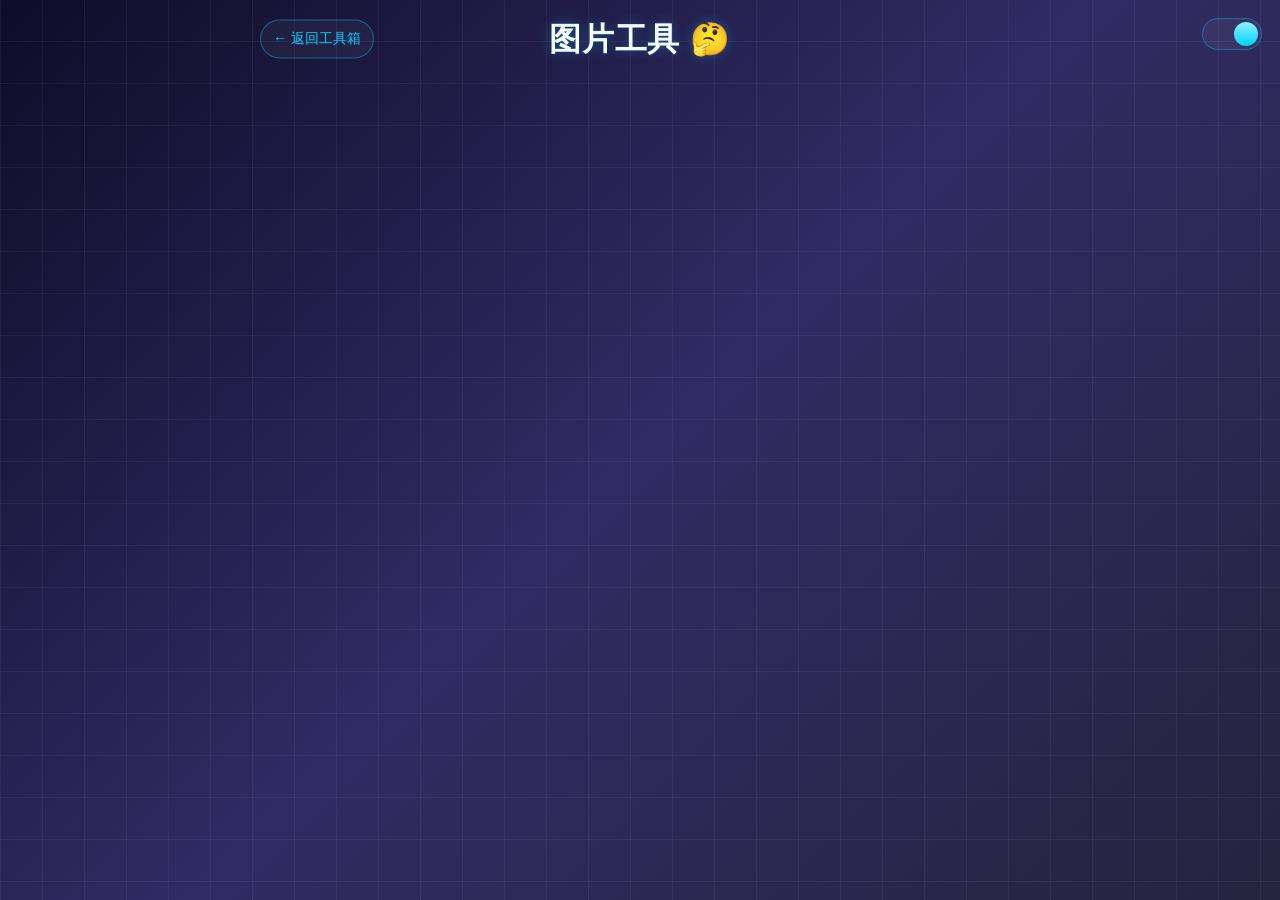
==== image-tools/image-tools.html @ 979f2af1 "更改： 1. 各个主题在工具页内部可变 2. 简单的图像编辑技术，可复制处理后图像 后续： 1. 增加图像旋转、翻转功能 2. 增加图像删除功能（什么，居然无法删除？）" ====
<!DOCTYPE html>
<html lang="zh-CN">
<head>
    <meta charset="UTF-8">
    <meta name="viewport" content="width=device-width, initial-scale=1.0">
    <script>
        (function () {
            var key = "theme_manual_override";
            var theme = null;
            try {
                var saved = window.localStorage.getItem(key);
                if (saved === "light" || saved === "dark") theme = saved;
            } catch (_) {}
            if (!theme) {
                var hour = new Date().getHours();
                theme = (hour >= 19 || hour < 7) ? "dark" : "light";
            }
            document.documentElement.setAttribute("data-theme", theme);
        })();
    </script>
    <link rel="icon" type="image/svg+xml" href="../things/puzzle.svg">
    <title>图片工具</title>
    <link rel="stylesheet" href="../theme/light-theme.css">
    <link rel="stylesheet" href="../theme/dark-theme.css">
    <link rel="stylesheet" href="../theme/common-styles.css">
    <link rel="stylesheet" href="./image-tools.css">
</head>
<body class="image-tool-page">
<button class="theme-toggle" id="themeToggle" title="切换主题" aria-label="切换主题" aria-pressed="false">
    <span class="theme-toggle-slider"></span>
</button>

<div class="image-topbar">
    <a href="../index.html" class="back-link">← 返回工具箱</a>
    <h1 class="main-title"><span class="title-wrap">图片工具<span class="help-icon" id="imageHelpBtn" title="查看帮助">🤔</span></span></h1>
</div>

<main class="image-stage" id="imageStage" tabindex="0" aria-label="图片画布">
    <div class="image-layer" id="imageLayer"></div>
    <div class="image-selection" id="imageSelection" hidden>
        <span class="image-resize-handle image-handle-nw" data-handle="nw"></span>
        <span class="image-resize-handle image-handle-n" data-handle="n"></span>
        <span class="image-resize-handle image-handle-ne" data-handle="ne"></span>
        <span class="image-resize-handle image-handle-e" data-handle="e"></span>
        <span class="image-resize-handle image-handle-se" data-handle="se"></span>
        <span class="image-resize-handle image-handle-s" data-handle="s"></span>
        <span class="image-resize-handle image-handle-sw" data-handle="sw"></span>
        <span class="image-resize-handle image-handle-w" data-handle="w"></span>
    </div>
</main>

<div class="image-context-menu" id="imageContextMenu">
    <button type="button" data-action="open-color">改变颜色</button>
</div>

<aside class="image-color-panel" id="imageColorPanel" aria-label="改变颜色" hidden>
    <div class="image-panel-head">
        <strong>改变颜色</strong>
        <button class="image-panel-close" id="imageColorPanelClose" type="button" aria-label="关闭">&times;</button>
    </div>

    <details class="image-panel-section" data-section="opacity">
        <summary>改变透明度</summary>
        <div class="image-panel-body">
            <label class="image-control-field">
                <span>透明度</span>
                <input class="image-number-input" type="number" min="0" max="100" step="1" data-control="opacity-number">
            </label>
            <label class="image-control-field image-slider-field">
                <span>0%-100%</span>
                <input type="range" min="0" max="100" step="1" data-control="opacity-range">
            </label>
        </div>
    </details>

    <details class="image-panel-section" data-section="saturation">
        <summary>改变饱和度</summary>
        <div class="image-panel-body">
            <label class="image-control-field">
                <span>饱和度</span>
                <input class="image-number-input" type="number" min="0" max="200" step="1" data-control="saturation-number">
            </label>
            <label class="image-control-field image-slider-field">
                <span>0%-200%</span>
                <input type="range" min="0" max="200" step="1" data-control="saturation-range">
            </label>
        </div>
    </details>

    <details class="image-panel-section" data-section="brightness">
        <summary>改变亮度</summary>
        <div class="image-panel-body">
            <label class="image-control-field">
                <span>亮度</span>
                <input class="image-number-input" type="number" min="0" max="200" step="1" data-control="brightness-number">
            </label>
            <label class="image-control-field image-slider-field">
                <span>0%-200%</span>
                <input type="range" min="0" max="200" step="1" data-control="brightness-range">
            </label>
        </div>
    </details>

    <details class="image-panel-section" data-section="binary">
        <summary>二值图像</summary>
        <div class="image-panel-body image-binary-body">
            <label class="image-control-field">
                <span>阈值</span>
                <input class="image-number-input" type="number" min="0" max="255" step="1" data-control="threshold-number">
            </label>
            <label class="image-control-field image-slider-field">
                <span>0-255</span>
                <input type="range" min="0" max="255" step="1" data-control="threshold-range">
            </label>
            <button class="image-action-btn" type="button" data-action="generate-binary">生成</button>
            <button class="image-action-btn image-ghost-btn" type="button" data-action="restore-original">恢复原图</button>
        </div>
    </details>
</aside>

<div class="modal" id="imageHelpModal">
    <div class="modal-content">
        <span class="modal-close" id="imageHelpClose">&times;</span>
        <h2 class="modal-title">使用说明</h2>
        <div class="modal-body">
            <p>1. 在页面任意位置按 Ctrl+V 粘贴剪切板图片。</p>
            <p>2. 点击图片选中，拖动图片可移动，拖动边缘可拉伸，拖动四角可等比缩放。</p>
            <p>3. 右键选中图片可打开颜色调整面板。</p>
            <p>4. Ctrl+C 可复制当前选中图片，Ctrl+Z / Ctrl+Y 可撤销或前进。</p>
            <p>5. 操作画布后顶部标题会收起，悬停标题区域会展开。</p>
        </div>
    </div>
</div>

<div class="toast" id="toast"></div>

<script src="../theme/theme-system.js"></script>
<script src="../theme/cache-client.js" defer></script>
<script src="./js/state.js"></script>
<script src="./js/history.js"></script>
<script src="./js/color/binary.js"></script>
<script src="./js/interactions/clipboard.js"></script>
<script src="./js/interactions/select-move-resize.js"></script>
<script src="./js/interactions/context-menu.js"></script>
<script src="./js/color/filter-controls.js"></script>
<script src="./js/color/color-panel.js"></script>
<script src="./js/app.js"></script>
</body>
</html>
---- theme/light-theme.css ----
﻿/* Light Theme Tokens */
:root,
[data-theme="light"] {
    color-scheme: light;
    --bg-gradient: linear-gradient(180deg, #e3677eef 0%, #cd8668ef 100%);
    --bg-solid: #fffffff2;
    --surface-1: #fffffff2;
    --surface-2: #ffffff9d;
    --surface-3: #fffffff2;
    --line: rgba(21, 38, 74, 0.12);
    --line-strong: rgba(35, 61, 108, 0.24);
    --text-main: #162033;
    --text-sub: #5b6985;
    --title-main: #1b2a45;
    --title-glow: #1b2a45c7;
    --primary: #2b75ff;
    --primary-soft: rgba(43, 117, 255, 0.12);
    --primary-glow: rgba(22, 40, 75, 0.2);
    --accent: #11b883;
    --danger: #e44d5f;
    --danger-soft: rgba(228, 77, 95, 0.14);
    --toast-bg: rgba(248, 252, 255, 0.95);
    --toast-text: #0f213f;
    --shadow-1: 0 16px 34px rgba(31, 55, 96, 0.12);
    --shadow-2: 0 24px 48px rgba(21, 39, 78, 0.16);
    --focus-ring: 0 0 0 3px rgba(43, 117, 255, 0.22);
}
---- theme/dark-theme.css ----
﻿/* Dark Theme Tokens */
[data-theme="dark"] {
    color-scheme: dark;
    --bg-gradient: linear-gradient(135deg, #0f0c29, #302b63, #24243e);
    --bg-solid: #17162a;
    --surface-1: rgba(255, 255, 255, 0.06);
    --surface-2: rgba(255, 255, 255, 0.03);
    --surface-3: rgba(18, 18, 32, 0.48);
    --line: rgba(255, 255, 255, 0.1);
    --line-strong: rgba(0, 210, 255, 0.34);
    --text-main: #e0e6f2;
    --text-sub: #99a4be;
    --title-main: #f2fbff;
    --title-glow: rgba(0, 210, 255, 0.3);
    --primary: #00d2ff;
    --primary-soft: rgba(0, 210, 255, 0.14);
    --primary-glow: rgba(0, 210, 255, 0.3);
    --accent: #00ff88;
    --danger: #ff5f73;
    --danger-soft: rgba(255, 95, 115, 0.16);
    --toast-bg: rgba(14, 18, 33, 0.94);
    --toast-text: #e6f8ff;
    --shadow-1: 0 18px 36px rgba(0, 0, 0, 0.4);
    --shadow-2: 0 26px 52px rgba(0, 0, 0, 0.46);
    --focus-ring: 0 0 0 3px rgba(0, 210, 255, 0.26);
}
---- theme/common-styles.css ----
﻿/* Unified Common Styles */
* {
    box-sizing: border-box;
}

html,
body {
    margin: 0;
    padding: 0;
}

body {
    font-family: "Segoe UI", "PingFang SC", "Microsoft YaHei", sans-serif;
    line-height: 1.6;
    color: var(--text-main);
    background: var(--bg-gradient);
    min-height: 100vh;
    -webkit-font-smoothing: antialiased;
}

a {
    color: inherit;
}

.container {
    width: min(900px, calc(100% - 28px));
    margin: 0 auto;
    padding: 22px 0 36px;
}

.container.tool-container {
    width: min(700px, calc(100% - 28px));
}

.back-link {
    display: inline-flex;
    align-items: center;
    gap: 6px;
    color: var(--primary);
    text-decoration: none;
    font-size: 0.9rem;
    padding: 7px 12px;
    border-radius: 999px;
    border: 1px solid color-mix(in srgb, var(--primary) 40%, transparent);
    background: color-mix(in srgb, var(--surface-1) 74%, transparent);
    transition: transform 0.24s ease, background-color 0.24s ease, border-color 0.24s ease, box-shadow 0.24s ease;
}

.back-link:hover {
    transform: translateY(-2px);
    background: color-mix(in srgb, var(--primary-soft) 70%, var(--surface-1));
    box-shadow: 0 8px 18px color-mix(in srgb, var(--primary-glow) 34%, transparent);
}

.back-link:active {
    transform: translateY(0) scale(0.98);
}

.main-title {
    text-align: center;
    margin: 14px 0 22px;
    color: var(--title-main);
    text-shadow: 0 0 12px var(--title-glow);
    letter-spacing: 0.9px;
    font-weight: 700;
}

.main-panel,
.key-section,
.convert-section,
.glass-panel {
    background: var(--surface-2);
    border: 1px solid var(--line);
    border-radius: 14px;
    box-shadow: var(--shadow-1);
}

.text-input,
.key-input,
.search-input,
.input-field,
.text-output,
.rail-input {
    width: 100%;
    min-height: 44px;
    padding: 10px 12px;
    border-radius: 10px;
    border: 1px solid var(--line);
    background: var(--surface-3);
    color: var(--text-main);
    font-family: inherit;
    font-size: 0.93rem;
    outline: none;
    transition: border-color 0.2s ease, box-shadow 0.2s ease, background-color 0.2s ease;
}

.text-input::placeholder,
.key-input::placeholder,
.search-input::placeholder {
    color: color-mix(in srgb, var(--text-sub) 86%, transparent);
}

.text-input:focus,
.key-input:focus,
.search-input:focus,
.input-field:focus,
.text-output:focus,
.rail-input:focus {
    border-color: color-mix(in srgb, var(--primary) 78%, white 22%);
    box-shadow: var(--focus-ring);
}

.btn,
button,
.icon-btn,
.action-btn,
.theme-toggle {
    font-family: inherit;
}

.btn,
.icon-btn,
.action-btn {
    min-height: 44px;
    padding: 0 14px;
    border-radius: 10px;
    border: 1px solid color-mix(in srgb, var(--primary) 38%, transparent);
    background: color-mix(in srgb, var(--primary-soft) 74%, transparent);
    color: var(--text-main);
    cursor: pointer;
    transition: transform 0.2s ease, background-color 0.2s ease, border-color 0.2s ease, box-shadow 0.2s ease;
}

.btn:hover,
.icon-btn:hover,
.action-btn:hover {
    transform: translateY(-2px);
    background: color-mix(in srgb, var(--primary-soft) 88%, transparent);
    border-color: color-mix(in srgb, var(--primary) 54%, transparent);
    box-shadow: 0 10px 20px color-mix(in srgb, var(--primary-glow) 24%, transparent);
}

.btn:active,
.icon-btn:active,
.action-btn:active,
.theme-toggle:active {
    transform: translateY(0) scale(0.98);
    filter: brightness(0.95);
}

.btn-decrypt {
    color: color-mix(in srgb, var(--primary) 80%, white 20%);
    border-color: color-mix(in srgb, var(--primary) 58%, transparent);
    background: color-mix(in srgb, var(--primary-soft) 84%, transparent);
}

.btn-encrypt {
    color: color-mix(in srgb, var(--accent) 74%, white 26%);
    border-color: color-mix(in srgb, var(--accent) 45%, transparent);
    background: color-mix(in srgb, var(--accent) 17%, transparent);
}

.btn.error,
.action-btn.warn,
.icon-btn.close,
button.warn {
    color: color-mix(in srgb, var(--danger) 72%, white 28%);
    border-color: color-mix(in srgb, var(--danger) 54%, transparent);
    background: var(--danger-soft);
}

.shake,
.text-input.error,
.key-input.error,
.btn.error,
.error-shake {
    animation: shake 0.25s linear;
}

.toast {
    position: fixed;
    left: 50%;
    bottom: 24px;
    transform: translateX(-50%) translateY(18px);
    background: var(--toast-bg);
    color: var(--toast-text);
    border: 1px solid color-mix(in srgb, var(--primary) 42%, transparent);
    border-radius: 10px;
    padding: 10px 14px;
    box-shadow: var(--shadow-1);
    opacity: 0;
    pointer-events: none;
    transition: opacity 0.26s ease, transform 0.26s ease;
    z-index: 2100;
}

.toast.show {
    opacity: 1;
    transform: translateX(-50%) translateY(0);
}

.modal {
    visibility: hidden;
    opacity: 0;
    position: fixed;
    inset: 0;
    background: rgba(0, 0, 0, 0);
    transition: opacity 0.28s ease, background-color 0.28s ease;
    z-index: 2000;
}

.modal.show {
    visibility: visible;
    opacity: 1;
    background: rgba(0, 0, 0, 0.68);
}

.modal-content {
    position: absolute;
    left: 50%;
    top: 50%;
    transform: translate(-50%, -50%);
    width: min(560px, calc(100% - 26px));
    max-height: 80vh;
    overflow-y: auto;
    padding: 22px;
    border-radius: 14px;
    background: var(--surface-1);
    border: 1px solid var(--line-strong);
    box-shadow: var(--shadow-2);
}

.modal:not(.show) .modal-content {
    opacity: 0;
    transform: translate(-50%, calc(-50% + 20px));
}

.modal.show .modal-content {
    opacity: 1;
    transform: translate(-50%, -50%);
    transition: transform 0.28s ease, opacity 0.28s ease;
}

.theme-toggle {
    position: fixed;
    top: 18px;
    right: 18px;
    width: 60px;
    height: 32px;
    border-radius: 16px;
    border: 1px solid var(--line-strong);
    background: color-mix(in srgb, var(--surface-1) 88%, transparent);
    cursor: pointer;
    transition: background-color 0.25s ease, border-color 0.25s ease, box-shadow 0.25s ease;
    z-index: 2100;
}

.theme-toggle:hover {
    box-shadow: 0 10px 18px color-mix(in srgb, var(--primary-glow) 26%, transparent);
}

.theme-toggle-slider {
    position: absolute;
    left: 3px;
    top: 3px;
    width: 24px;
    height: 24px;
    border-radius: 50%;
    background: linear-gradient(180deg, #ea4e7def, #ff6d87ef);
    transition: transform 0.28s cubic-bezier(0.4, 0, 0.2, 1), background 0.28s ease;
}

[data-theme="dark"] .theme-toggle-slider {
    transform: translateX(28px);
    background: linear-gradient(180deg, #8ff0ff, #00d2ff);
}

@keyframes shake {
    0% { transform: translateX(0); }
    25% { transform: translateX(-5px); }
    50% { transform: translateX(4px); }
    75% { transform: translateX(-4px); }
    100% { transform: translateX(0); }
}

/* ── 页面入场动画（任意工具页挂 .page-enter 即可）────────── */
@keyframes pageEnter {
    from { opacity: 0; transform: translateY(14px); }
    to   { opacity: 1; transform: translateY(0); }
}

.page-enter {
    animation: pageEnter 0.34s ease both;
}

/* ── 标题行（工具名 + 帮助按钮）────────────────────────────── */
.title-wrap {
    display: inline-flex;
    justify-content: center;
    align-items: center;
    gap: 10px;
}

.help-icon {
    display: inline-flex;
    align-items: center;
    justify-content: center;
    width: 32px;
    height: 32px;
    border-radius: 50%;
    border: 1px solid var(--line-strong);
    background: var(--primary-soft);
    cursor: pointer;
    transition: transform 0.2s ease, background-color 0.2s ease;
}

.help-icon:hover {
    transform: translateY(-2px) scale(1.04);
    background: color-mix(in srgb, var(--primary-soft) 86%, transparent);
}

@media (max-width: 700px) {
    .container,
    .container.tool-container {
        width: calc(100% - 20px);
    }

    .theme-toggle {
        top: 12px;
        right: 12px;
    }
}
---- image-tools/image-tools.css ----
html,
body {
    width: 100%;
    height: 100%;
    overflow: hidden;
}

.image-tool-page {
    min-height: 100vh;
}

.image-topbar {
    position: fixed;
    left: 50%;
    top: 10px;
    z-index: 1400;
    width: min(760px, calc(100% - 24px));
    min-height: 58px;
    transform: translateX(-50%);
    transition: opacity .24s ease, transform .28s ease;
    pointer-events: none;
}

.image-topbar .back-link {
    position: absolute;
    left: 0;
    top: 50%;
    transform: translateY(-50%);
    pointer-events: auto;
}

.image-topbar .back-link:hover {
    transform: translateY(calc(-50% - 2px));
}

.image-topbar .back-link:active {
    transform: translateY(-50%) scale(.98);
}

.image-topbar .main-title {
    margin: 0;
    line-height: 58px;
    pointer-events: none;
    transition: font-size .28s ease;
}

.image-topbar .help-icon {
    width: auto;
    height: auto;
    border: 0;
    border-radius: 0;
    background: transparent;
    padding: 0;
    box-shadow: none;
    pointer-events: auto;
}

.image-topbar .help-icon:hover {
    background: transparent;
    transform: scale(1.08);
}

body.canvas-active .image-topbar:not(:hover):not(:focus-within) {
    opacity: .84;
    transform: translateX(-50%) translateY(-4px);
}

body.canvas-active .image-topbar:not(:hover):not(:focus-within) .back-link {
    opacity: 0;
    pointer-events: none;
}

body.canvas-active .image-topbar:not(:hover):not(:focus-within) .main-title {
    font-size: 1.04rem;
}

.image-stage {
    position: fixed;
    inset: 0;
    overflow: hidden;
    background:
        linear-gradient(90deg, color-mix(in srgb, var(--line) 46%, transparent) 1px, transparent 1px),
        linear-gradient(0deg, color-mix(in srgb, var(--line) 46%, transparent) 1px, transparent 1px),
        var(--bg-gradient);
    background-size: 42px 42px, 42px 42px, auto;
    cursor: default;
    touch-action: none;
    user-select: none;
}

.image-stage:focus {
    outline: none;
}

.image-stage.image-dragging,
.image-stage.image-dragging .image-node {
    cursor: grabbing;
}

.image-layer {
    position: absolute;
    inset: 0;
}

.image-node {
    position: absolute;
    display: block;
    min-width: 32px;
    min-height: 32px;
    border: 0;
    background: transparent;
    cursor: grab;
    touch-action: none;
    user-select: none;
}

.image-node.selected {
    cursor: grab;
}

.image-node:active {
    cursor: grabbing;
}

.image-node img {
    display: block;
    width: 100%;
    height: 100%;
    object-fit: fill;
    border-radius: 2px;
    box-shadow: 0 10px 28px rgba(0, 0, 0, .18);
    pointer-events: none;
    user-select: none;
    -webkit-user-drag: none;
}

.image-selection {
    position: absolute;
    z-index: 1300;
    border: 1px solid color-mix(in srgb, var(--primary) 80%, white 20%);
    box-shadow:
        0 0 0 1px color-mix(in srgb, var(--surface-1) 82%, transparent),
        0 0 20px color-mix(in srgb, var(--primary-glow) 38%, transparent);
    pointer-events: none;
}

.image-resize-handle {
    position: absolute;
    display: block;
    width: 16px;
    height: 16px;
    border: 2px solid color-mix(in srgb, var(--primary) 82%, white 18%);
    border-radius: 50%;
    background: var(--surface-1);
    box-shadow: 0 3px 10px rgba(0, 0, 0, .22);
    pointer-events: auto;
}

.image-resize-handle::before {
    content: "";
    position: absolute;
    inset: -14px;
}

.image-handle-nw {
    left: 0;
    top: 0;
    transform: translate(-50%, -50%);
    cursor: nwse-resize;
}

.image-handle-n {
    left: 50%;
    top: 0;
    transform: translate(-50%, -50%);
    cursor: ns-resize;
}

.image-handle-ne {
    right: 0;
    top: 0;
    transform: translate(50%, -50%);
    cursor: nesw-resize;
}

.image-handle-e {
    right: 0;
    top: 50%;
    transform: translate(50%, -50%);
    cursor: ew-resize;
}

.image-handle-se {
    right: 0;
    bottom: 0;
    transform: translate(50%, 50%);
    cursor: nwse-resize;
}

.image-handle-s {
    left: 50%;
    bottom: 0;
    transform: translate(-50%, 50%);
    cursor: ns-resize;
}

.image-handle-sw {
    left: 0;
    bottom: 0;
    transform: translate(-50%, 50%);
    cursor: nesw-resize;
}

.image-handle-w {
    left: 0;
    top: 50%;
    transform: translate(-50%, -50%);
    cursor: ew-resize;
}

.image-context-menu {
    position: fixed;
    z-index: 2200;
    display: none;
    min-width: 150px;
    padding: 6px;
    border: 1px solid var(--line-strong);
    border-radius: 10px;
    background: color-mix(in srgb, var(--bg-solid) 92%, var(--surface-1));
    box-shadow: var(--shadow-2);
    backdrop-filter: blur(18px) saturate(1.25);
    -webkit-backdrop-filter: blur(18px) saturate(1.25);
}

.image-context-menu.show {
    display: block;
    animation: imagePanelEnter .12s ease both;
}

.image-context-menu button,
.image-action-btn,
.image-panel-close {
    font-family: inherit;
}

.image-context-menu button {
    width: 100%;
    min-height: 40px;
    padding: 0 12px;
    border: 0;
    border-radius: 8px;
    background: transparent;
    color: var(--text-main);
    text-align: left;
    cursor: pointer;
    transition: background-color .16s ease, transform .16s ease;
}

.image-context-menu button:hover {
    transform: translateY(-1px);
    background: color-mix(in srgb, var(--primary-soft) 82%, transparent);
}

.image-color-panel {
    position: fixed;
    z-index: 2100;
    width: min(320px, calc(100vw - 20px));
    max-height: min(560px, calc(100vh - 20px));
    overflow: auto;
    border: 1px solid var(--line-strong);
    border-radius: 12px;
    background: color-mix(in srgb, var(--surface-1) 96%, transparent);
    box-shadow: var(--shadow-2);
    backdrop-filter: blur(22px) saturate(1.3);
    -webkit-backdrop-filter: blur(22px) saturate(1.3);
    animation: imagePanelEnter .16s ease both;
}

.image-panel-head {
    position: sticky;
    top: 0;
    z-index: 1;
    display: flex;
    align-items: center;
    justify-content: space-between;
    min-height: 48px;
    padding: 0 12px;
    border-bottom: 1px solid var(--line);
    background: color-mix(in srgb, var(--surface-1) 98%, transparent);
}

.image-panel-close {
    min-width: 38px;
    min-height: 38px;
    border: 0;
    border-radius: 8px;
    background: transparent;
    color: var(--text-sub);
    font-size: 1.45rem;
    line-height: 1;
    cursor: pointer;
    transition: background-color .16s ease, color .16s ease;
}

.image-panel-close:hover {
    color: var(--danger);
    background: var(--danger-soft);
}

.image-panel-section {
    border-bottom: 1px solid var(--line);
}

.image-panel-section summary {
    min-height: 46px;
    padding: 0 12px;
    display: flex;
    align-items: center;
    justify-content: space-between;
    color: var(--text-main);
    font-weight: 700;
    cursor: pointer;
    list-style: none;
}

.image-panel-section summary::-webkit-details-marker {
    display: none;
}

.image-panel-section summary::after {
    content: "+";
    width: 24px;
    height: 24px;
    display: inline-grid;
    place-items: center;
    border-radius: 8px;
    color: color-mix(in srgb, var(--primary) 72%, white 28%);
    background: color-mix(in srgb, var(--primary-soft) 70%, transparent);
}

.image-panel-section[open] summary::after {
    content: "-";
}

.image-panel-body {
    display: grid;
    grid-template-columns: minmax(86px, .78fr) minmax(120px, 1.22fr);
    gap: 12px;
    padding: 0 12px 14px;
}

.image-binary-body {
    grid-template-columns: minmax(86px, .78fr) minmax(120px, 1.22fr);
}

.image-binary-body .image-action-btn {
    grid-column: span 1;
}

.image-control-field {
    display: grid;
    gap: 6px;
    color: var(--text-sub);
    font-size: .82rem;
}

.image-control-field input {
    width: 100%;
}

.image-number-input {
    min-height: 42px;
    border: 1px solid var(--line);
    border-radius: 9px;
    background: var(--surface-3);
    color: var(--text-main);
    padding: 0 10px;
    outline: none;
}

.image-number-input:focus {
    border-color: color-mix(in srgb, var(--primary) 72%, white 28%);
    box-shadow: var(--focus-ring);
}

.image-slider-field input {
    min-height: 42px;
    accent-color: var(--primary);
}

.image-action-btn {
    min-height: 42px;
    border: 1px solid color-mix(in srgb, var(--primary) 42%, transparent);
    border-radius: 9px;
    background: color-mix(in srgb, var(--primary-soft) 82%, transparent);
    color: var(--text-main);
    cursor: pointer;
    transition: transform .16s ease, background-color .16s ease, border-color .16s ease;
}

.image-action-btn:hover {
    transform: translateY(-1px);
    border-color: color-mix(in srgb, var(--primary) 58%, transparent);
    background: color-mix(in srgb, var(--primary-soft) 92%, transparent);
}

.image-action-btn:active {
    transform: translateY(0) scale(.98);
}

.image-ghost-btn {
    border-color: var(--line);
    background: transparent;
    color: var(--text-sub);
}

@keyframes imagePanelEnter {
    from {
        opacity: 0;
        transform: translateY(5px);
    }
    to {
        opacity: 1;
        transform: translateY(0);
    }
}

@media (max-width: 840px) {
    .image-topbar {
        top: 8px;
        width: calc(100% - 18px);
    }

    .image-topbar .main-title {
        font-size: 1.25rem;
    }

    .image-topbar .back-link {
        padding: 7px 10px;
        font-size: .82rem;
    }

    .image-color-panel {
        left: 10px !important;
        right: 10px;
        bottom: 10px;
        top: auto !important;
        width: auto;
        max-height: min(460px, calc(100vh - 80px));
    }

    .image-panel-body,
    .image-binary-body {
        grid-template-columns: 1fr;
    }
}
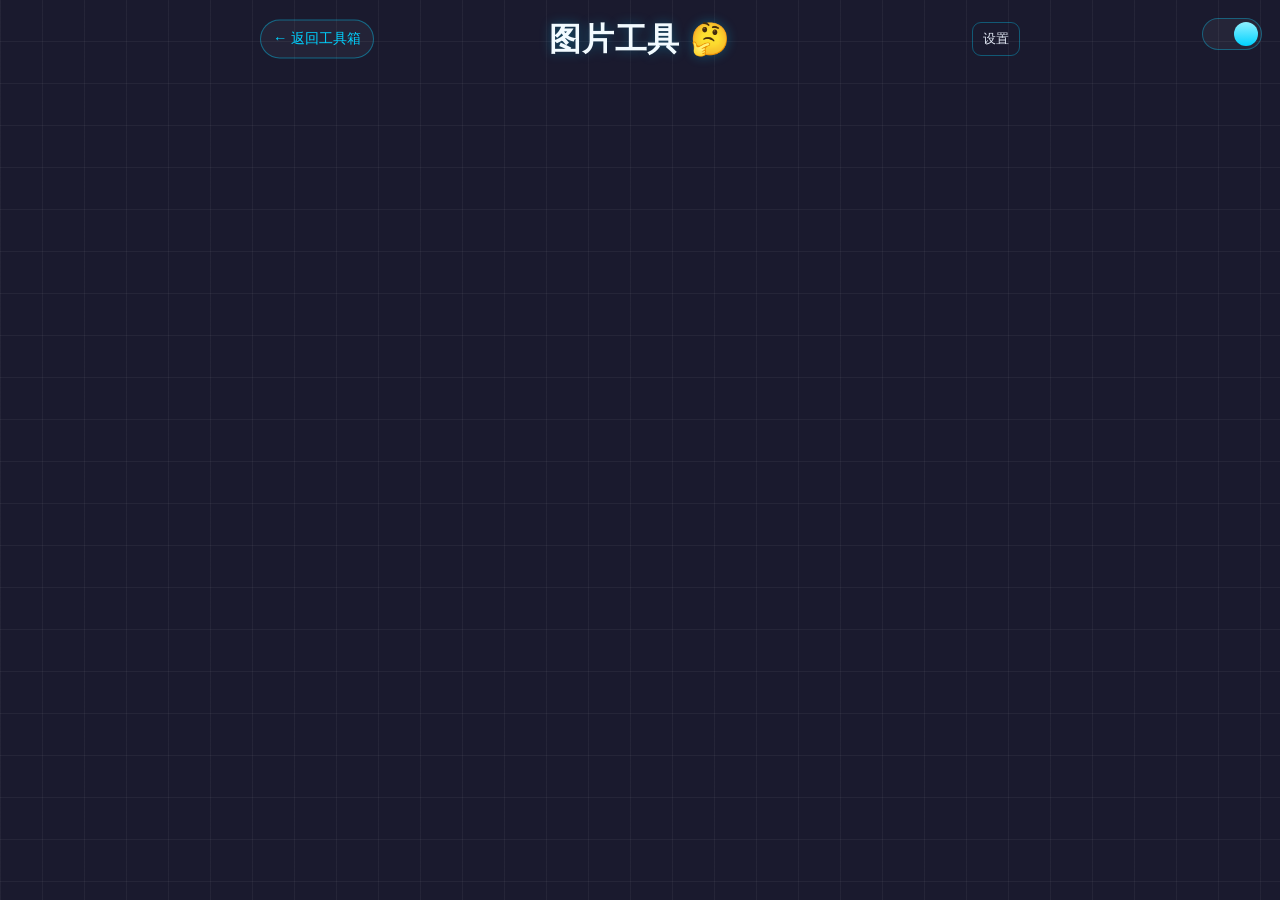
==== commit 5fa4264a: "按用户要求更改了界面的自定义方案" ====
--- a/image-tools/image-tools.html
+++ b/image-tools/image-tools.html
@@ -33,14 +33,19 @@
 <div class="image-topbar">
     <a href="../index.html" class="back-link">← 返回工具箱</a>
     <h1 class="main-title"><span class="title-wrap">图片工具<span class="help-icon" id="imageHelpBtn" title="查看帮助">🤔</span></span></h1>
+    <div class="topbar-actions" aria-label="画布操作">
+        <button class="topbar-btn" id="imageSettingsBtn" type="button">设置</button>
+    </div>
 </div>
 
 <main class="image-stage" id="imageStage" tabindex="0" aria-label="图片画布">
     <div class="image-layer" id="imageLayer"></div>
+    <div class="image-marquee" id="imageMarquee" hidden></div>
     <div class="image-selection" id="imageSelection" hidden>
         <span class="image-resize-handle image-handle-nw" data-handle="nw"></span>
         <span class="image-resize-handle image-handle-n" data-handle="n"></span>
         <span class="image-resize-handle image-handle-ne" data-handle="ne"></span>
+        <span class="image-rotate-handle" data-handle="rotate" title="旋转"></span>
         <span class="image-resize-handle image-handle-e" data-handle="e"></span>
         <span class="image-resize-handle image-handle-se" data-handle="se"></span>
         <span class="image-resize-handle image-handle-s" data-handle="s"></span>
@@ -51,6 +56,66 @@
 
 <div class="image-context-menu" id="imageContextMenu">
     <button type="button" data-action="open-color">改变颜色</button>
+    <button type="button" data-action="open-geometry">改变位置/大小</button>
+</div>
+
+<aside class="image-geometry-panel image-follow-panel" id="imageGeometryPanel" aria-label="改变位置/大小" hidden>
+    <div class="image-panel-head">
+        <strong>改变位置/大小</strong>
+        <button class="image-panel-close" id="imageGeometryPanelClose" type="button" aria-label="关闭">&times;</button>
+    </div>
+    <div class="image-geometry-body">
+        <label class="image-control-field">
+            <span>中心 X</span>
+            <input class="image-number-input" type="number" step="1" data-geometry="center-x">
+        </label>
+        <label class="image-control-field">
+            <span>中心 Y</span>
+            <input class="image-number-input" type="number" step="1" data-geometry="center-y">
+        </label>
+        <label class="image-control-field">
+            <span>旋转角度</span>
+            <input class="image-number-input" type="number" step="1" data-geometry="rotation">
+        </label>
+        <label class="image-control-field">
+            <span>宽</span>
+            <input class="image-number-input" type="number" min="36" step="1" data-geometry="width">
+        </label>
+        <label class="image-control-field">
+            <span>高</span>
+            <input class="image-number-input" type="number" min="36" step="1" data-geometry="height">
+        </label>
+        <label class="image-menu-option image-geometry-lock">
+            <input type="checkbox" data-geometry-lock>
+            <span>锁定横纵比</span>
+        </label>
+        <button class="image-action-btn image-geometry-apply" type="button" data-action="apply-geometry">应用</button>
+    </div>
+</aside>
+
+<div class="image-canvas-menu" id="imageCanvasMenu">
+    <button class="image-canvas-action" type="button" data-action="open-move-mode">移动模式</button>
+    <div class="image-move-mode-panel" id="imageMoveModePanel" hidden>
+        <div class="image-menu-title">移动模式</div>
+        <label class="image-menu-option">
+            <input type="radio" name="imageMoveMode" value="free" data-setting="movement-mode">
+            <span>自由模式</span>
+        </label>
+        <label class="image-menu-option">
+            <input type="radio" name="imageMoveMode" value="grid" data-setting="movement-mode">
+            <span>网格模式</span>
+        </label>
+        <div class="image-grid-settings" id="imageGridSettings">
+            <label class="image-menu-field">
+                <span>网格大小</span>
+                <input type="number" min="2" max="400" step="1" data-setting="grid-size">
+            </label>
+            <label class="image-menu-field">
+                <span>旋转角度</span>
+                <input type="number" min="1" max="180" step="1" data-setting="rotation-step">
+            </label>
+        </div>
+    </div>
 </div>
 
 <aside class="image-color-panel" id="imageColorPanel" aria-label="改变颜色" hidden>
@@ -124,10 +189,31 @@
         <h2 class="modal-title">使用说明</h2>
         <div class="modal-body">
             <p>1. 在页面任意位置按 Ctrl+V 粘贴剪切板图片。</p>
-            <p>2. 点击图片选中，拖动图片可移动，拖动边缘可拉伸，拖动四角可等比缩放。</p>
-            <p>3. 右键选中图片可打开颜色调整面板。</p>
-            <p>4. Ctrl+C 可复制当前选中图片，Ctrl+Z / Ctrl+Y 可撤销或前进。</p>
-            <p>5. 操作画布后顶部标题会收起，悬停标题区域会展开。</p>
+            <p>2. 点击图片选中，Ctrl/Shift 点击可多选，空白处左键拖动可框选。</p>
+            <p>3. 拖动图片可移动，拖动边缘可拉伸，拖动四角可等比缩放。</p>
+            <p>4. 拖动图片正上方的旋转按钮，可旋转单张图片或整体旋转多选图片。</p>
+            <p>5. 空白处右键选择移动模式，可切换自由模式和网格模式，网格模式按页面网格线吸附移动、缩放和旋转。</p>
+            <p>6. 右键选中图片可打开颜色调整面板，Delete 可删除当前选中图片。</p>
+            <p>7. Ctrl+C 可复制当前选中图片，Ctrl+Z / Ctrl+Y 可撤销或前进。</p>
+            <p>8. 操作画布后顶部标题会收起，悬停标题区域会展开。</p>
+        </div>
+    </div>
+</div>
+
+<div class="modal settings-modal" id="imageSettingsModal">
+    <div class="modal-content settings-content">
+        <div class="settings-head">
+            <h2 class="modal-title">设置</h2>
+        </div>
+        <div class="settings-layout">
+            <div class="settings-tabs" aria-label="设置分类">
+                <button class="settings-tab active" type="button" data-panel="banner">横幅设置</button>
+            </div>
+            <div class="settings-main">
+                <div class="settings-panel active" id="bannerSettingsPanel">
+                    <div class="settings-list" id="bannerSettingsList"></div>
+                </div>
+            </div>
         </div>
     </div>
 </div>
@@ -142,8 +228,10 @@
 <script src="./js/interactions/clipboard.js"></script>
 <script src="./js/interactions/select-move-resize.js"></script>
 <script src="./js/interactions/context-menu.js"></script>
+<script src="./js/interactions/geometry-panel.js"></script>
 <script src="./js/color/filter-controls.js"></script>
 <script src="./js/color/color-panel.js"></script>
+<script src="./js/banner-settings.js"></script>
 <script src="./js/app.js"></script>
 </body>
 </html>
--- a/image-tools/image-tools.css
+++ b/image-tools/image-tools.css
@@ -18,7 +18,7 @@
     min-height: 58px;
     transform: translateX(-50%);
     transition: opacity .24s ease, transform .28s ease;
-    pointer-events: none;
+    pointer-events: auto;
 }
 
 .image-topbar .back-link {
@@ -102,6 +102,15 @@
     inset: 0;
 }
 
+.image-marquee {
+    position: absolute;
+    z-index: 1250;
+    border: 1px solid color-mix(in srgb, var(--primary) 80%, white 20%);
+    background: color-mix(in srgb, var(--primary-soft) 68%, transparent);
+    box-shadow: 0 0 18px color-mix(in srgb, var(--primary-glow) 24%, transparent);
+    pointer-events: none;
+}
+
 .image-node {
     position: absolute;
     display: block;
@@ -118,6 +127,11 @@
     cursor: grab;
 }
 
+.image-node.multi-selected img {
+    outline: 1px solid color-mix(in srgb, var(--primary) 62%, white 20%);
+    outline-offset: 2px;
+}
+
 .image-node:active {
     cursor: grabbing;
 }
@@ -142,6 +156,16 @@
         0 0 0 1px color-mix(in srgb, var(--surface-1) 82%, transparent),
         0 0 20px color-mix(in srgb, var(--primary-glow) 38%, transparent);
     pointer-events: none;
+    transform-origin: var(--image-origin-x, 50%) var(--image-origin-y, 50%);
+}
+
+.image-selection.group-selection {
+    border-style: dashed;
+    transform-origin: 50% 50%;
+}
+
+.image-selection.group-selection .image-resize-handle {
+    display: none;
 }
 
 .image-resize-handle {
@@ -162,6 +186,46 @@
     inset: -14px;
 }
 
+.image-rotate-handle {
+    position: absolute;
+    left: 50%;
+    top: -46px;
+    display: grid;
+    width: 34px;
+    height: 34px;
+    place-items: center;
+    border: 2px solid color-mix(in srgb, var(--primary) 82%, white 18%);
+    border-radius: 50%;
+    background: var(--surface-1);
+    color: color-mix(in srgb, var(--primary) 76%, white 24%);
+    box-shadow: 0 4px 14px rgba(0, 0, 0, .24);
+    pointer-events: auto;
+    transform: translateX(-50%);
+    cursor: grab;
+}
+
+.image-rotate-handle::before {
+    content: "";
+    position: absolute;
+    left: 50%;
+    top: 100%;
+    width: 1px;
+    height: 16px;
+    background: color-mix(in srgb, var(--primary) 72%, transparent);
+    transform: translateX(-50%);
+}
+
+.image-rotate-handle::after {
+    content: "↻";
+    font-size: 1.05rem;
+    font-weight: 800;
+    line-height: 1;
+}
+
+.image-rotate-handle:active {
+    cursor: grabbing;
+}
+
 .image-handle-nw {
     left: 0;
     top: 0;
@@ -218,7 +282,8 @@
     cursor: ew-resize;
 }
 
-.image-context-menu {
+.image-context-menu,
+.image-canvas-menu {
     position: fixed;
     z-index: 2200;
     display: none;
@@ -232,7 +297,12 @@
     -webkit-backdrop-filter: blur(18px) saturate(1.25);
 }
 
-.image-context-menu.show {
+.image-canvas-menu {
+    min-width: 210px;
+}
+
+.image-context-menu.show,
+.image-canvas-menu.show {
     display: block;
     animation: imagePanelEnter .12s ease both;
 }
@@ -261,7 +331,37 @@
     background: color-mix(in srgb, var(--primary-soft) 82%, transparent);
 }
 
-.image-color-panel {
+.image-canvas-action {
+    width: 100%;
+    min-height: 40px;
+    padding: 0 12px;
+    border: 0;
+    border-radius: 8px;
+    background: transparent;
+    color: var(--text-main);
+    text-align: left;
+    cursor: pointer;
+    font-family: inherit;
+    transition: background-color .16s ease, transform .16s ease;
+}
+
+.image-canvas-action:hover {
+    transform: translateY(-1px);
+    background: color-mix(in srgb, var(--primary-soft) 82%, transparent);
+}
+
+.image-move-mode-panel[hidden] {
+    display: none;
+}
+
+.image-move-mode-panel {
+    border-top: 1px solid var(--line);
+    margin-top: 6px;
+    padding-top: 4px;
+}
+
+.image-color-panel,
+.image-follow-panel {
     position: fixed;
     z-index: 2100;
     width: min(320px, calc(100vw - 20px));
@@ -276,6 +376,94 @@
     animation: imagePanelEnter .16s ease both;
 }
 
+.image-color-panel[hidden],
+.image-follow-panel[hidden] {
+    display: none;
+}
+
+.image-geometry-body {
+    display: grid;
+    grid-template-columns: 1fr 1fr;
+    gap: 12px;
+    padding: 12px;
+}
+
+.image-geometry-lock {
+    grid-column: 1 / -1;
+    min-height: 32px;
+    padding: 0 2px;
+}
+
+.image-geometry-apply {
+    grid-column: 1 / -1;
+    text-align: center;
+}
+
+.image-menu-title {
+    padding: 7px 10px 5px;
+    color: var(--text-sub);
+    font-size: .78rem;
+    font-weight: 800;
+}
+
+.image-menu-option {
+    display: flex;
+    align-items: center;
+    gap: 8px;
+    min-height: 38px;
+    padding: 0 10px;
+    border-radius: 8px;
+    color: var(--text-main);
+    cursor: pointer;
+}
+
+.image-menu-option:hover {
+    background: color-mix(in srgb, var(--primary-soft) 82%, transparent);
+}
+
+.image-menu-option input {
+    width: 16px;
+    height: 16px;
+    margin: 0;
+    accent-color: var(--primary);
+}
+
+.image-grid-settings {
+    display: none;
+    gap: 8px;
+    padding: 8px 10px 10px;
+    border-top: 1px solid var(--line);
+}
+
+.image-grid-settings.show {
+    display: grid;
+}
+
+.image-menu-field {
+    display: grid;
+    grid-template-columns: 76px minmax(0, 1fr);
+    align-items: center;
+    gap: 8px;
+    color: var(--text-sub);
+    font-size: .8rem;
+}
+
+.image-menu-field input {
+    width: 100%;
+    min-height: 34px;
+    border: 1px solid var(--line);
+    border-radius: 8px;
+    background: var(--surface-3);
+    color: var(--text-main);
+    padding: 0 9px;
+    outline: none;
+}
+
+.image-menu-field input:focus {
+    border-color: color-mix(in srgb, var(--primary) 72%, white 28%);
+    box-shadow: var(--focus-ring);
+}
+
 .image-panel-head {
     position: sticky;
     top: 0;
@@ -425,6 +613,316 @@
     }
 }
 
+/* 设置模态框样式 */
+.image-topbar .topbar-actions {
+    position: absolute;
+    right: 0;
+    top: 50%;
+    display: flex;
+    gap: 8px;
+    transform: translateY(-50%);
+}
+
+.image-topbar .topbar-btn {
+    min-height: 34px;
+    padding: 0 10px;
+    border-radius: 9px;
+    border: 1px solid color-mix(in srgb, var(--primary) 34%, transparent);
+    background: transparent;
+    color: var(--text-main);
+    cursor: pointer;
+    transition: transform .2s ease, background-color .2s ease, border-color .2s ease;
+    font-family: inherit;
+}
+
+.image-topbar .topbar-btn:hover {
+    transform: translateY(-1px);
+    background: color-mix(in srgb, var(--primary-soft) 76%, transparent);
+    border-color: color-mix(in srgb, var(--primary) 52%, transparent);
+}
+
+.image-topbar .topbar-btn.warn {
+    border-color: color-mix(in srgb, var(--danger) 46%, transparent);
+    color: color-mix(in srgb, var(--danger) 76%, white 24%);
+}
+
+.settings-modal .settings-content {
+    width: min(520px, calc(100vw - 28px));
+    height: min(580px, calc(100vh - 42px));
+    display: flex;
+    flex-direction: column;
+    padding: 18px;
+    overflow: hidden;
+}
+
+.settings-head {
+    display: flex;
+    align-items: center;
+    justify-content: space-between;
+    gap: 12px;
+    margin-bottom: 14px;
+}
+
+.settings-layout {
+    flex: 1;
+    min-height: 0;
+    display: grid;
+    grid-template-columns: 140px minmax(0, 1fr);
+    gap: 14px;
+}
+
+.settings-tabs {
+    display: flex;
+    flex-direction: column;
+    gap: 8px;
+    border-right: 1px solid var(--line);
+    padding-right: 12px;
+}
+
+.settings-tab {
+    min-height: 42px;
+    border: 1px solid transparent;
+    border-radius: 9px;
+    background: transparent;
+    color: var(--text-main);
+    text-align: left;
+    padding: 0 12px;
+    cursor: pointer;
+    font-family: inherit;
+}
+
+.settings-tab.active,
+.settings-tab:hover {
+    border-color: color-mix(in srgb, var(--primary) 42%, transparent);
+    background: color-mix(in srgb, var(--primary-soft) 68%, transparent);
+}
+
+.settings-main {
+    min-width: 0;
+    min-height: 0;
+    overflow: auto;
+}
+
+.settings-panel {
+    display: none;
+}
+
+.settings-panel.active {
+    display: block;
+}
+
+.settings-list {
+    display: grid;
+    gap: 10px;
+}
+
+.settings-row {
+    border: 1px solid var(--line);
+    border-radius: 10px;
+    background: var(--surface-3);
+    overflow: hidden;
+}
+
+.settings-row summary {
+    display: flex;
+    align-items: center;
+    justify-content: space-between;
+    gap: 12px;
+    min-height: 48px;
+    padding: 0 12px;
+    cursor: pointer;
+    list-style: none;
+}
+
+.settings-row summary::-webkit-details-marker {
+    display: none;
+}
+
+.settings-row-title {
+    font-weight: 800;
+    color: var(--text-main);
+}
+
+.settings-row-meta {
+    color: var(--text-sub);
+    font-size: .82rem;
+}
+
+.settings-row-body {
+    display: grid;
+    gap: 12px;
+    padding: 0 12px 12px;
+}
+
+/* 横幅设置样式 */
+.banner-mode-tabs {
+    display: flex;
+    gap: 6px;
+    margin-bottom: 12px;
+}
+
+.banner-mode-tab {
+    flex: 1;
+    min-height: 38px;
+    border: 1px solid var(--line);
+    border-radius: 8px;
+    background: var(--surface-2);
+    color: var(--text-sub);
+    cursor: pointer;
+    font-family: inherit;
+    transition: all .16s ease;
+}
+
+.banner-mode-tab.active {
+    border-color: color-mix(in srgb, var(--primary) 52%, transparent);
+    background: color-mix(in srgb, var(--primary-soft) 68%, transparent);
+    color: var(--text-main);
+}
+
+.banner-color-row {
+    display: flex;
+    align-items: center;
+    gap: 12px;
+}
+
+.banner-color-label {
+    font-size: .82rem;
+    color: var(--text-sub);
+    min-width: 20px;
+}
+
+.banner-color-swatch {
+    width: 44px;
+    height: 44px;
+    border: 1px solid var(--line);
+    border-radius: 8px;
+    cursor: pointer;
+    padding: 0;
+    overflow: hidden;
+}
+
+.banner-color-swatch input[type="color"] {
+    width: 60px;
+    height: 60px;
+    border: none;
+    cursor: pointer;
+    transform: translate(-8px, -8px);
+}
+
+.banner-hex-input {
+    flex: 1;
+    min-height: 38px;
+    border: 1px solid var(--line);
+    border-radius: 8px;
+    background: var(--surface-1);
+    color: var(--text-main);
+    padding: 0 10px;
+    font-family: inherit;
+    outline: none;
+}
+
+.banner-hex-input:focus {
+    border-color: color-mix(in srgb, var(--primary) 72%, white 28%);
+}
+
+.banner-gradient-preview {
+    height: 60px;
+    border: 1px solid var(--line);
+    border-radius: 8px;
+    margin-top: 10px;
+    transition: background .2s ease;
+}
+
+.banner-presets-row {
+    display: flex;
+    align-items: center;
+    gap: 8px;
+    margin-top: 12px;
+}
+
+.banner-preset-btn {
+    flex: 1;
+    min-height: 36px;
+    border: 1px solid var(--line);
+    border-radius: 8px;
+    background: var(--surface-2);
+    color: var(--text-sub);
+    cursor: pointer;
+    font-family: inherit;
+    transition: all .16s ease;
+}
+
+.banner-preset-btn:hover {
+    border-color: color-mix(in srgb, var(--primary) 52%, transparent);
+    background: color-mix(in srgb, var(--primary-soft) 68%, transparent);
+    color: var(--text-main);
+}
+
+.banner-save-preset-btn {
+    min-height: 36px;
+    padding: 0 14px;
+    border: 1px solid color-mix(in srgb, var(--primary) 42%, transparent);
+    border-radius: 8px;
+    background: color-mix(in srgb, var(--primary-soft) 82%, transparent);
+    color: var(--text-main);
+    cursor: pointer;
+    font-family: inherit;
+    transition: all .16s ease;
+}
+
+.banner-save-preset-btn:hover {
+    transform: translateY(-1px);
+    background: color-mix(in srgb, var(--primary-soft) 92%, transparent);
+}
+
+.banner-grid-toggle {
+    display: flex;
+    align-items: center;
+    gap: 10px;
+    margin-top: 12px;
+}
+
+.banner-grid-toggle input[type="checkbox"] {
+    width: 18px;
+    height: 18px;
+    accent-color: var(--primary);
+}
+
+.banner-grid-toggle span {
+    color: var(--text-main);
+    font-size: .9rem;
+}
+
+.banner-reset-row {
+    display: flex;
+    justify-content: flex-end;
+    margin-top: 12px;
+}
+
+.banner-reset-btn {
+    min-height: 34px;
+    padding: 0 12px;
+    border: 1px solid var(--line);
+    border-radius: 8px;
+    background: var(--surface-2);
+    color: var(--text-sub);
+    cursor: pointer;
+    font-family: inherit;
+    transition: all .16s ease;
+}
+
+.banner-reset-btn:hover {
+    border-color: color-mix(in srgb, var(--danger) 52%, transparent);
+    background: var(--danger-soft);
+    color: color-mix(in srgb, var(--danger) 76%, white 24%);
+}
+
+.settings-empty {
+    padding: 24px;
+    text-align: center;
+    color: var(--text-sub);
+}
+
 @media (max-width: 840px) {
     .image-topbar {
         top: 8px;
@@ -440,7 +938,8 @@
         font-size: .82rem;
     }
 
-    .image-color-panel {
+    .image-color-panel,
+    .image-geometry-panel {
         left: 10px !important;
         right: 10px;
         bottom: 10px;
